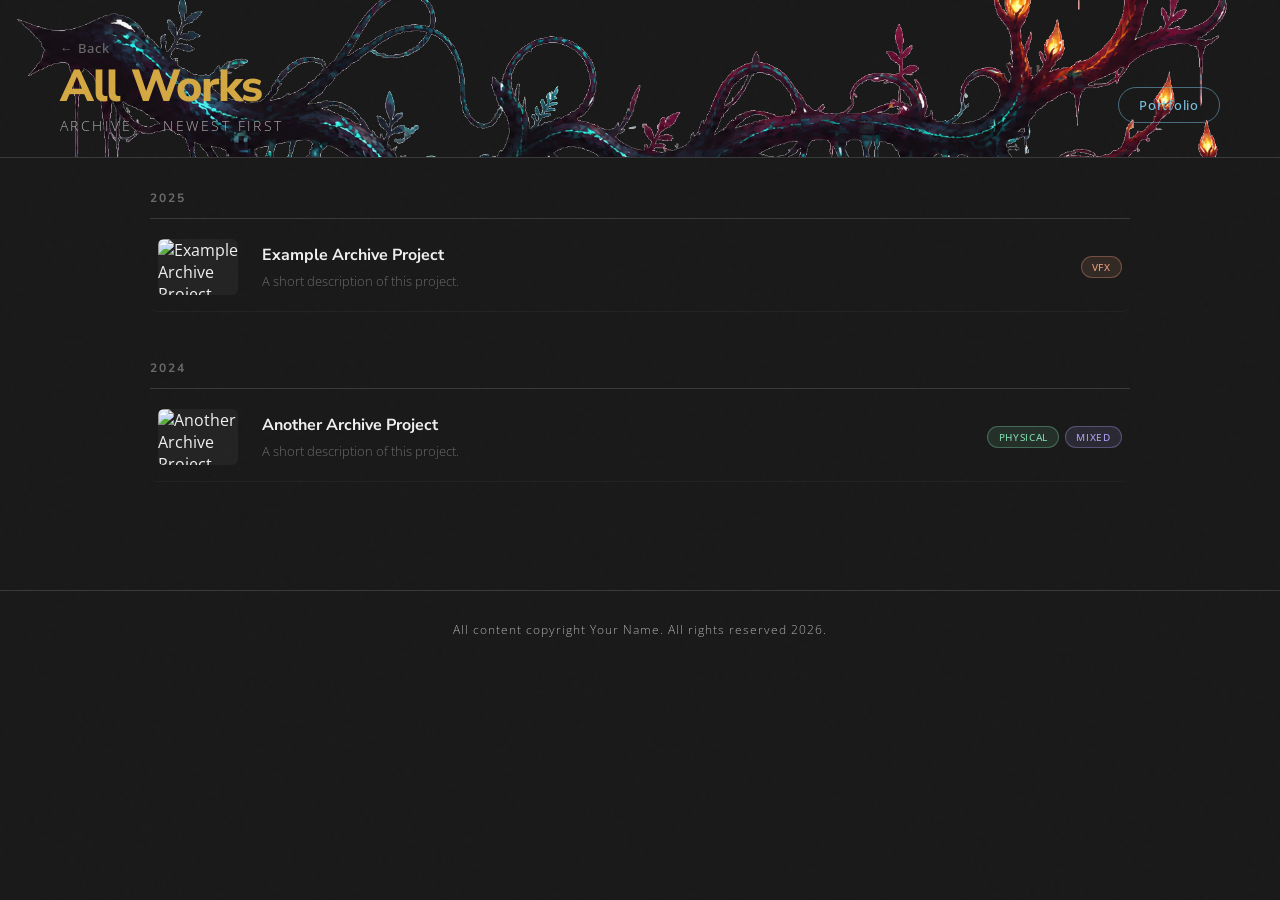
==== archive.html @ 6c719fda "archive added update for at3" ====
<!DOCTYPE html>
<html lang="en">
<head>
  <meta charset="UTF-8"/>
  <meta name="viewport" content="width=device-width, initial-scale=1.0"/>
  <title>All Works — Archive</title>
  <link href="https://fonts.googleapis.com/css2?family=Nunito+Sans:wght@300;400;600;700;800&family=Open+Sans:wght@300;400;500;600&display=swap" rel="stylesheet"/>
  <link rel="stylesheet" href="styles.css"/>
  <link rel="stylesheet" href="archive.css"/>
</head>
<body>

<header>
  <div class="logo-block">
    <a href="index.html" class="archive-back">← Back</a>
    <h1>All Works</h1>
    <p>Archive &nbsp;·&nbsp; Newest First</p>
  </div>
  <div class="header-links">
    <a class="header-btn" href="index.html">Portfolio</a>
  </div>
</header>

<main id="archive-list"></main>

<!-- Archive Modal -->
<div class="modal-backdrop" id="archive-modal-backdrop">
  <div class="modal" id="archive-modal">
    <button class="modal-close" id="archive-modal-close" aria-label="Close">✕</button>
    <img class="modal-hero" id="archive-modal-hero" src="" alt="">
    <div class="modal-body">
      <div class="modal-title" id="archive-modal-title"></div>
      <div class="archive-modal-meta" id="archive-modal-meta"></div>
      <div class="modal-tags" id="archive-modal-tags"></div>
      <p class="modal-desc" id="archive-modal-desc"></p>
      <div class="modal-details" id="archive-modal-details"></div>
    </div>
    <div class="modal-scroll-arrow" id="archive-scroll-arrow">
      <button class="modal-scroll-arrow-btn" id="archive-arrow-btn" aria-label="Scroll down">
        <svg viewBox="0 0 24 24"><polyline points="6 9 12 15 18 9"/></svg>
      </button>
    </div>
  </div>
</div>

<footer>
  <span>All content copyright Your Name. All rights reserved 2026.</span>
</footer>

<script src="archive.js"></script>
</body>
</html>
---- styles.css ----
*, *::before, *::after { box-sizing: border-box; margin: 0; padding: 0; }

:root {
  /* Grey palette */
  --c1:      #1a1a1a;  /* near black */
  --c2:      #242424;  /* dark grey – card surface */
  --c3:      #3a3a3a;  /* mid grey – borders */
  --c4:      #6b6b6b;  /* soft grey – muted text */
  --c5:      #b0b0b0;  /* light grey – subtext */
  --c6:      #f0f0f0;  /* near white – headings */

  /* Semantic aliases */
  --bg:      var(--c1);
  --surface: var(--c2);
  --border:  var(--c3);
  --mid:     var(--c4);
  --accent:  var(--c5);
  --bright:  var(--c6);
  --text:    var(--c6);
  --subtext: var(--c5);

  --card-w:  clamp(320px, 22vw, 460px);
  --card-h:  clamp(300px, 62vh, 700px);
  --radius:  14px;
  --gap:     18px;
  --accent-gold: #d4a843;
}

html { scroll-behavior: smooth; }

body {
  background: var(--bg);
  color: var(--text);
  font-family: 'Open Sans', sans-serif;
  min-height: 100vh;
  overflow-x: hidden;
}

/* ── Grain overlay ── */
body::before {
  content: '';
  position: fixed; inset: 0;
  background-image: url("data:image/svg+xml,%3Csvg viewBox='0 0 200 200' xmlns='http://www.w3.org/2000/svg'%3E%3Cfilter id='n'%3E%3CfeTurbulence type='fractalNoise' baseFrequency='0.75' numOctaves='4' stitchTiles='stitch'/%3E%3C/filter%3E%3Crect width='100%25' height='100%25' filter='url(%23n)' opacity='0.04'/%3E%3C/svg%3E");
  pointer-events: none;
  z-index: 999;
  opacity: .25;
}

/* ── Header ── */
header {
  padding: clamp(24px, 4vh, 52px) 60px clamp(16px, 2.5vh, 32px);
  display: flex;
  align-items: flex-end;
  justify-content: space-between;
  border-bottom: 1.5px solid var(--border);
  animation: fadeDown .7s ease both;
    background-image: url('img/banner.png');
  background-size: cover;
  background-position: center;
}
.header-overlay {
  position: absolute;
  inset: 0;
  background: rgba(0,0,0,.45);
  pointer-events: none;
}
.logo-block {
  position: relative;
  z-index: 1;
}
.logo-block h1 {
  font-family: 'Nunito Sans', sans-serif;
  font-size: clamp(1.8rem, 3.5vw, 3rem);
  font-weight: 800;
  line-height: 1;
  letter-spacing: -.03em;
  color: var(--bright);
  color: var(--accent-gold);
}

.logo-block p {
  font-size: .85rem;
  font-weight: 300;
  color: var(--accent);
  letter-spacing: .18em;
  text-transform: uppercase;
  margin-top: 6px;
}

.header-links {
    position: relative;
  z-index: 1;
  display: flex;
  gap: 10px;
  align-items: center;
  margin-bottom: 12px;
}
.about-layout {
  display: flex;
  gap: 48px;
  align-items: flex-start;
}

.about-text { flex: 1 1 0; min-width: 0; }

.about-photo {
  flex: 0 0 300px;
  border-radius: 12px;
  overflow: hidden;
  display: flex;
  align-items: center;
  padding-top: 48px;
  padding-right: 48px;
}

.about-photo img {
  width: 100%;
  height: auto;
  display: block;
  border-radius: 12px;
  object-fit: cover;
}
.header-btn {
  padding: 8px 20px;
  border-radius: 99px;
  border: 1.5px solid var(--border);
  background: transparent;
  color: var(--accent);
  font-family: 'Open Sans', sans-serif;
  font-size: .8rem;
  font-weight: 500;
  letter-spacing: .06em;
  cursor: pointer;
  text-decoration: none;
  transition: background .2s, color .2s, border-color .2s;
}

.header-btn:hover { background: var(--c3); color: var(--bright); border-color: var(--c5); }

#about-btn { border-color: rgba(168,159,239,.5); color: #a89fef; }
#about-btn:hover { background: rgba(168,159,239,.15); color: #a89fef; border-color: #a89fef; }

a.header-btn { border-color: rgba(121,192,224,.5); color: #79c0e0; }
a.header-btn:hover { background: rgba(121,192,224,.15); color: #79c0e0; border-color: #79c0e0; }

/* ── Rows ── */
main { padding: 10px 0 20px; }

.row {
  margin-bottom: 48px;
  animation: fadeUp .6s ease both;
}

.row:nth-child(1) { animation-delay: .1s; }
.row:nth-child(2) { animation-delay: .22s; }
.row:nth-child(3) { animation-delay: .34s; }
.row:nth-child(4) { animation-delay: .46s; }

/* ── Scroll track ── */
.scroll-track-wrap {
  position: relative;
}

.scroll-track {
  display: flex;
  gap: var(--gap);
  overflow-x: auto;
  overflow-y: visible;
  padding: 8px 60px 36px;
  scroll-snap-type: x mandatory;
  scroll-padding-left: 60px;
  -webkit-overflow-scrolling: touch;
  cursor: grab;
  /* allow cards to expand upward/downward without clipping */
  clip-path: none;
}

.scroll-track:active { cursor: grabbing; }

.scroll-track::-webkit-scrollbar { height: 4px; }
.scroll-track::-webkit-scrollbar-track { background: var(--c2); border-radius: 2px; }
.scroll-track::-webkit-scrollbar-thumb { background: var(--c3); border-radius: 2px; }

/* Fade edges */
.scroll-track-wrap::before,
.scroll-track-wrap::after {
  content: '';
  position: absolute;
  top: 0; bottom: 0;
  width: 60px;
  pointer-events: none;
  z-index: 2;
}
.scroll-track-wrap::before {
  left: 0;
  background: linear-gradient(to right, #1a1a1a, transparent);
}
.scroll-track-wrap::after {
  right: 0;
  background: linear-gradient(to left, #1a1a1a, transparent);
}

/* ── Cards ── */
.card {
  flex: 0 0 var(--card-w);
  scroll-snap-align: start;
  border-radius: var(--radius);
  overflow: hidden;
  background: var(--surface);
  cursor: pointer;
  transition: transform .3s cubic-bezier(.34,1.56,.64,1),
              box-shadow .3s ease,
              flex-basis .4s cubic-bezier(.4,0,.2,1);
  position: relative;
}

.card:hover {
  transform: translateY(-6px) scale(1.02);
  box-shadow: 0 18px 40px rgba(0,0,0,.35);
  z-index: 10;
}

.card.expanded {
  flex: 0 0 calc(var(--card-w) * 2 + var(--gap));
  transform: none;
  box-shadow: 0 24px 60px rgba(0,0,0,.45);
  z-index: 20;
  scroll-snap-align: start;
  scroll-margin-left: 60px;
}

.card-img {
  width: 100%;
  height: var(--card-h);
  object-fit: cover;
  display: block;
  transition: height .4s cubic-bezier(.4,0,.2,1);
}
.card-coming-soon {
  width: 100%;
  height: var(--card-h);
  display: flex;
  align-items: center;
  justify-content: center;
  background: var(--c2);
  color: var(--mid);
  font-family: 'Nunito Sans', sans-serif;
  font-size: clamp(1rem, 1.5vw, 1.4rem);
  font-weight: 700;
  letter-spacing: .15em;
  text-transform: uppercase;
}

.card.expanded .card-img { height: var(--card-h); }

.card-body {
  padding: clamp(12px, 1.8vh, 22px) clamp(14px, 1.5vw, 24px);
}

.card-title {
  font-family: 'Nunito Sans', sans-serif;
  font-size: clamp(.95rem, 1.4vw, 1.3rem);
  font-weight: 700;
  color: var(--bright);
  margin-bottom: clamp(5px, .8vh, 10px);
  white-space: nowrap;
  overflow: hidden;
  text-overflow: ellipsis;
}

.card.expanded .card-title { white-space: normal; }

.tags {
  display: flex;
  gap: 6px;
  flex-wrap: wrap;
}

.tag {
  font-size: clamp(.6rem, .75vw, .8rem);
  font-weight: 500;
  letter-spacing: .07em;
  text-transform: uppercase;
  padding: clamp(2px, .4vh, 5px) clamp(7px, .8vw, 12px);
  border-radius: 99px;
  border: 1px solid currentColor;
}

.tag-physical { color: #7dd4a8;  background: rgba(125,212,168,.12); border-color: rgba(125,212,168,.35); }  /* mint green — like string literals */
.tag-cad      { color: #79c0e0;  background: rgba(121,192,224,.12); border-color: rgba(121,192,224,.35); }  /* sky blue — like type annotations */
.tag-mixed    { color: #a89fef;  background: rgba(168,159,239,.12); border-color: rgba(168,159,239,.35); }  /* lavender — like keywords */
.tag-digital  { color: #f0c674;  background: rgba(240,198,116,.12); border-color: rgba(240,198,116,.35); }  /* amber — like function names */
.tag-vfx      { color: #e89a79;  background: rgba(232,154,121,.12); border-color: rgba(232,154,121,.35); }  /* coral — like numeric values */
.tag-tag2 { color: #e06c75; background: rgba(224,108,117,.12); border-color: rgba(224,108,117,.35); }

/* Expanded extra content */
.card-expand-info {
  max-height: 0;
  overflow: hidden;
  transition: max-height .4s cubic-bezier(.4,0,.2,1), opacity .3s ease;
  opacity: 0;
  padding: 0 16px;
}

.card.expanded .card-expand-info {
  max-height: 120px;
  opacity: 1;
  padding: 0 16px 14px;
}

.card-expand-info p {
  font-size: .82rem;
  font-weight: 300;
  color: var(--accent);
  line-height: 1.6;
  margin-bottom: 10px;
}

.card-expand-info a, .read-more-btn {
  font-size: .78rem;
  font-weight: 500;
  color: var(--bright);
  text-decoration: none;
  border-bottom: 1.5px solid var(--mid);
  padding-bottom: 1px;
  transition: border-color .2s;
  background: none;
  border-top: none;
  border-left: none;
  border-right: none;
  cursor: pointer;
  font-family: 'Open Sans', sans-serif;
}

.card-expand-info a:hover,
.read-more-btn:hover { border-color: var(--bright); color: var(--bright); }

/* Close button */
.card-close {
  display: none;
  position: absolute;
  top: 10px; right: 10px;
  width: 28px; height: 28px;
  border-radius: 50%;
  background: rgba(30,30,30,.8);
  color: var(--bright);
  border: none;
  cursor: pointer;
  font-size: .9rem;
  align-items: center;
  justify-content: center;
  backdrop-filter: blur(4px);
  z-index: 5;
  transition: background .2s;
}

.card.expanded .card-close { display: flex; }
.card-close:hover { background: var(--c3); }

/* ── Modal details ── */
.modal-intro {
  font-size: 1rem;
  font-weight: 400;
  color: var(--accent);
  line-height: 1.8;
  margin-bottom: 36px;
  max-width: 720px;
}

.modal-section {
  margin-bottom: 40px;
}

.modal-section-heading {
  font-family: 'Nunito Sans', sans-serif;
  font-size: 1rem;
  font-weight: 700;
  color: var(--bright);
  letter-spacing: .08em;
  text-transform: uppercase;
  margin-bottom: 10px;
}

.modal-section-text {
  font-size: .95rem;
  font-weight: 300;
  color: var(--accent);
  line-height: 1.8;
  max-width: 720px;
  margin-bottom: 18px;
}

.modal-section-img {
  display: block;
  margin: 14px auto 0;
  border-radius: 10px;
  height: auto;
  width: auto;
  max-width: 45%;
  background: var(--c2);
}

.modal-img-grid {
  display: flex;
  gap: var(--gap);
  margin-top: 14px;
  justify-content: center;
  flex-wrap: wrap;
}

.modal-img-grid .modal-section-img {
  flex: 1 1 0;
  min-width: 0;
  max-width: none !important;
  width: 0;
  margin: 0;
  height: auto;
  object-fit: contain;
}


.modal-img-grid--full {
  display: flex;
  flex-direction: row;
  gap: var(--gap);
  margin-top: 14px;
  width: 100%;
}

.modal-img-grid--full .modal-section-img {
  flex: 1 1 0;
  min-width: 0;
  max-width: none !important;
  width: 0;
  margin: 0;
  height: auto;
  object-fit: contain;
}
.modal-img-grid--natural {
  display: flex;
  gap: var(--gap);
  margin-top: 14px;
  justify-content: center;
  align-items: flex-end;
  flex-wrap: nowrap;
}

.modal-img-grid--natural .modal-section-img {
  flex: 0 0 auto;
  width: auto !important;
  max-width: 48% !important;
  height: 400px;
  object-fit: contain;
  object-position: bottom;
  margin: 0;
  background: transparent;
}
/* ── Footer ── */
footer {
  border-top: 1.5px solid var(--border);
  padding: 30px 60px;
  display: flex;
  justify-content: center;
  align-items: center;
  font-size: .78rem;
  color: var(--mid);
  font-weight: 300;
  letter-spacing: .08em;
}

footer span { color: var(--accent); }

/* ── Project Modal ── */
.modal-backdrop {
  position: fixed;
  inset: 0;
  background: rgba(0,0,0,.65);
  backdrop-filter: blur(6px);
  z-index: 500;
  display: flex;
  align-items: center;
  justify-content: center;
  padding: 0 20px;
  opacity: 0;
  pointer-events: none;
  transition: opacity .3s ease;
}

.modal-backdrop.open {
  opacity: 1;
  pointer-events: all;
}

.modal {
  width: 100%;
  max-width: calc(100vw - 16px);
  max-height: calc(100vh - 16px);
  background: var(--c1);
  border: 1.5px solid var(--border);
  border-radius: 18px;
  overflow-y: auto;
  position: relative;
  transform: translateY(24px) scale(.98);
  transition: transform .35s cubic-bezier(.34,1.56,.64,1);
}

.modal-backdrop.open .modal {
  transform: translateY(0) scale(1);
}

/* scrollbar hidden — using floating arrow instead */
.modal::-webkit-scrollbar { display: none; }
.modal { -ms-overflow-style: none; scrollbar-width: none; }

/* ── Modal scroll arrow ── */
.modal-scroll-arrow {
  position: sticky;
  bottom: 24px;
  left: 0;
  width: 100%;
  display: flex;
  justify-content: center;
  pointer-events: none;
  z-index: 20;
  transition: opacity .4s ease;
}

.modal-scroll-arrow.hidden {
  opacity: 0;
}

.modal-scroll-arrow-btn {
  pointer-events: all;
  width: 40px;
  height: 40px;
  border-radius: 50%;
  background: rgba(30,30,30,.8);
  border: 1.5px solid var(--border);
  color: var(--bright);
  cursor: pointer;
  display: flex;
  align-items: center;
  justify-content: center;
  backdrop-filter: blur(8px);
  transition: background .2s, border-color .2s, transform .2s;
  animation: arrowBob 2s ease-in-out infinite;
}

.modal-scroll-arrow-btn:hover {
  background: var(--c3);
  border-color: var(--bright);
  transform: translateY(3px);
  animation: none;
}

.modal-scroll-arrow-btn svg {
  width: 16px;
  height: 16px;
  stroke: var(--bright);
  fill: none;
  stroke-width: 2;
  stroke-linecap: round;
  stroke-linejoin: round;
}

@keyframes arrowBob {
  0%, 100% { transform: translateY(0); }
  50%       { transform: translateY(5px); }
}

/* ── Modal hero ── */
.modal-hero {
  width: 100%;
  max-height: 55vh;
  object-fit: cover;
  display: block;
  border-radius: 16px 16px 0 0;
}

.modal-body {
  padding: 36px 48px 48px;
}

.modal-title {
  font-family: 'Nunito Sans', sans-serif;
  font-size: clamp(1.6rem, 4vw, 2.6rem);
  font-weight: 800;
  color: var(--bright);
  letter-spacing: -.02em;
  margin-bottom: 14px;
}

.modal-tags {
  display: flex;
  gap: 8px;
  flex-wrap: wrap;
  margin-bottom: 24px;
}

.modal-desc {
  font-size: 1rem;
  font-weight: 300;
  color: var(--accent);
  line-height: 1.75;
  max-width: 680px;
}

.modal-close {
  position: absolute;
  top: 16px; right: 16px;
  width: 36px; height: 36px;
  border-radius: 50%;
  background: rgba(65,29,49,.75);
  color: var(--bright);
  border: 1.5px solid var(--border);
  cursor: pointer;
  font-size: 1rem;
  display: flex;
  align-items: center;
  justify-content: center;
  backdrop-filter: blur(6px);
  transition: background .2s, border-color .2s;
  z-index: 10;
}

.modal-close:hover {
  background: var(--c3);
  border-color: var(--bright);
}

@media (max-width: 700px) {
  .modal-body { padding: 24px 20px 36px; }
}

/* ── Animations ── */
@keyframes fadeDown {
  from { opacity: 0; transform: translateY(-18px); }
  to   { opacity: 1; transform: translateY(0); }
}

@keyframes fadeUp {
  from { opacity: 0; transform: translateY(22px); }
  to   { opacity: 1; transform: translateY(0); }
}

/* ── Responsive ── */
@media (max-width: 700px) {
  header, .scroll-track, footer {
    padding-left: 24px;
    padding-right: 24px;
  }
  .scroll-track-wrap::before,
  .scroll-track-wrap::after { width: 24px; }
  :root { --card-w: 260px; --card-h: 320px; }
}
---- archive.css ----
/* ── Archive back link ── */
.archive-back {
  display: inline-block;
  font-size: .8rem;
  font-weight: 500;
  color: var(--mid);
  text-decoration: none;
  letter-spacing: .08em;
  margin-bottom: 8px;
  transition: color .2s;
}

.archive-back:hover { color: var(--accent); }

/* ── Archive list ── */
#archive-list {
  padding: 32px 60px 60px;
  max-width: 1100px;
  margin: 0 auto;
}

/* ── Year group ── */
.archive-year-group {
  margin-bottom: 48px;
  animation: fadeUp .6s ease both;
}

.archive-year-label {
  font-family: 'Nunito Sans', sans-serif;
  font-size: .75rem;
  font-weight: 700;
  letter-spacing: .18em;
  text-transform: uppercase;
  color: var(--mid);
  padding-bottom: 12px;
  border-bottom: 1px solid var(--border);
  margin-bottom: 4px;
}

/* ── Archive row ── */
.archive-row {
  display: grid;
  grid-template-columns: 80px 1fr auto;
  align-items: center;
  gap: 24px;
  padding: 16px 0;
  border-bottom: 1px solid rgba(255,255,255,.04);
  cursor: pointer;
  transition: background .15s;
  border-radius: 8px;
  padding-left: 8px;
  padding-right: 8px;
}

.archive-row:hover {
  background: rgba(255,255,255,.03);
}

.archive-thumb {
  width: 80px;
  height: 56px;
  border-radius: 6px;
  object-fit: cover;
  display: block;
  background: var(--c2);
}

.archive-thumb-placeholder {
  width: 80px;
  height: 56px;
  border-radius: 6px;
  background: var(--c2);
  display: flex;
  align-items: center;
  justify-content: center;
  color: var(--border);
  font-size: .7rem;
  letter-spacing: .08em;
  text-transform: uppercase;
}

.archive-info { min-width: 0; }

.archive-title {
  font-family: 'Nunito Sans', sans-serif;
  font-size: 1rem;
  font-weight: 700;
  color: var(--bright);
  margin-bottom: 6px;
  white-space: nowrap;
  overflow: hidden;
  text-overflow: ellipsis;
}

.archive-desc {
  font-size: .8rem;
  font-weight: 300;
  color: var(--mid);
  white-space: nowrap;
  overflow: hidden;
  text-overflow: ellipsis;
}

.archive-tags {
  display: flex;
  gap: 6px;
  flex-wrap: wrap;
  justify-content: flex-end;
  flex-shrink: 0;
}

/* ── Archive modal meta ── */
.archive-modal-meta {
  font-size: .8rem;
  color: var(--mid);
  font-weight: 300;
  letter-spacing: .08em;
  margin-bottom: 10px;
}

/* ── Responsive ── */
@media (max-width: 700px) {
  #archive-list { padding: 24px 24px 48px; }
  .archive-row { grid-template-columns: 60px 1fr; }
  .archive-tags { display: none; }
}
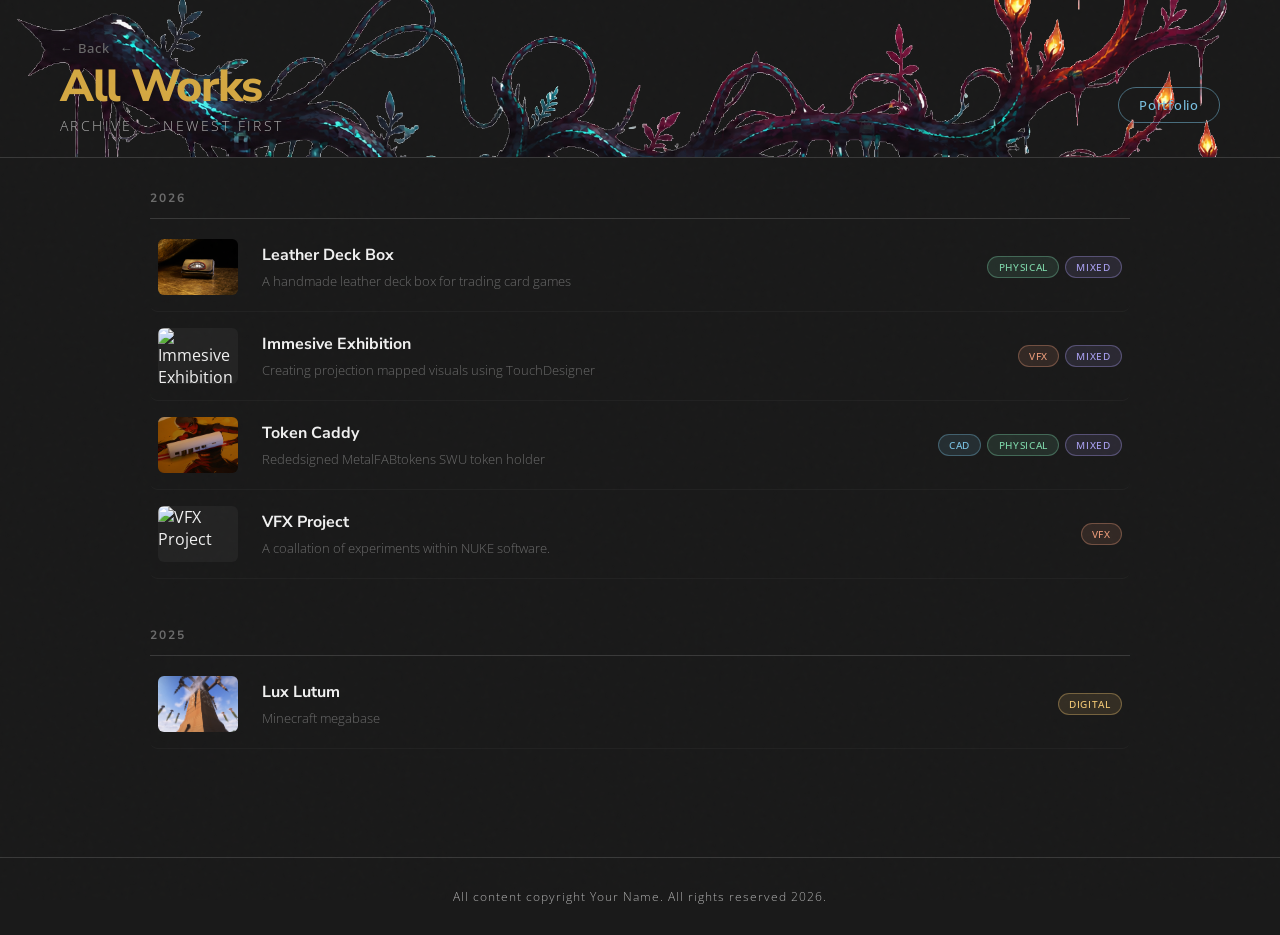
==== commit d23dbe83: "fixed archive" ====
--- a/archive.html
+++ b/archive.html
@@ -3,10 +3,14 @@
 <head>
   <meta charset="UTF-8"/>
   <meta name="viewport" content="width=device-width, initial-scale=1.0"/>
-  <title>All Works — Archive</title>
+  <title>TES Archive</title>
   <link href="https://fonts.googleapis.com/css2?family=Nunito+Sans:wght@300;400;600;700;800&family=Open+Sans:wght@300;400;500;600&display=swap" rel="stylesheet"/>
   <link rel="stylesheet" href="styles.css"/>
   <link rel="stylesheet" href="archive.css"/>
+  <link rel="apple-touch-icon" sizes="180x180" href="favicon/apple-touch-icon.png">
+<link rel="icon" type="image/png" sizes="32x32" href="favicon/favicon-32x32.png">
+<link rel="icon" type="image/png" sizes="16x16" href="favicon/favicon-16x16.png">
+<link rel="manifest" href="flavicon/site.webmanifest">
 </head>
 <body>
 
@@ -47,6 +51,7 @@
   <span>All content copyright Your Name. All rights reserved 2026.</span>
 </footer>
 
+<script src="projects.js"></script>
 <script src="archive.js"></script>
 </body>
 </html>
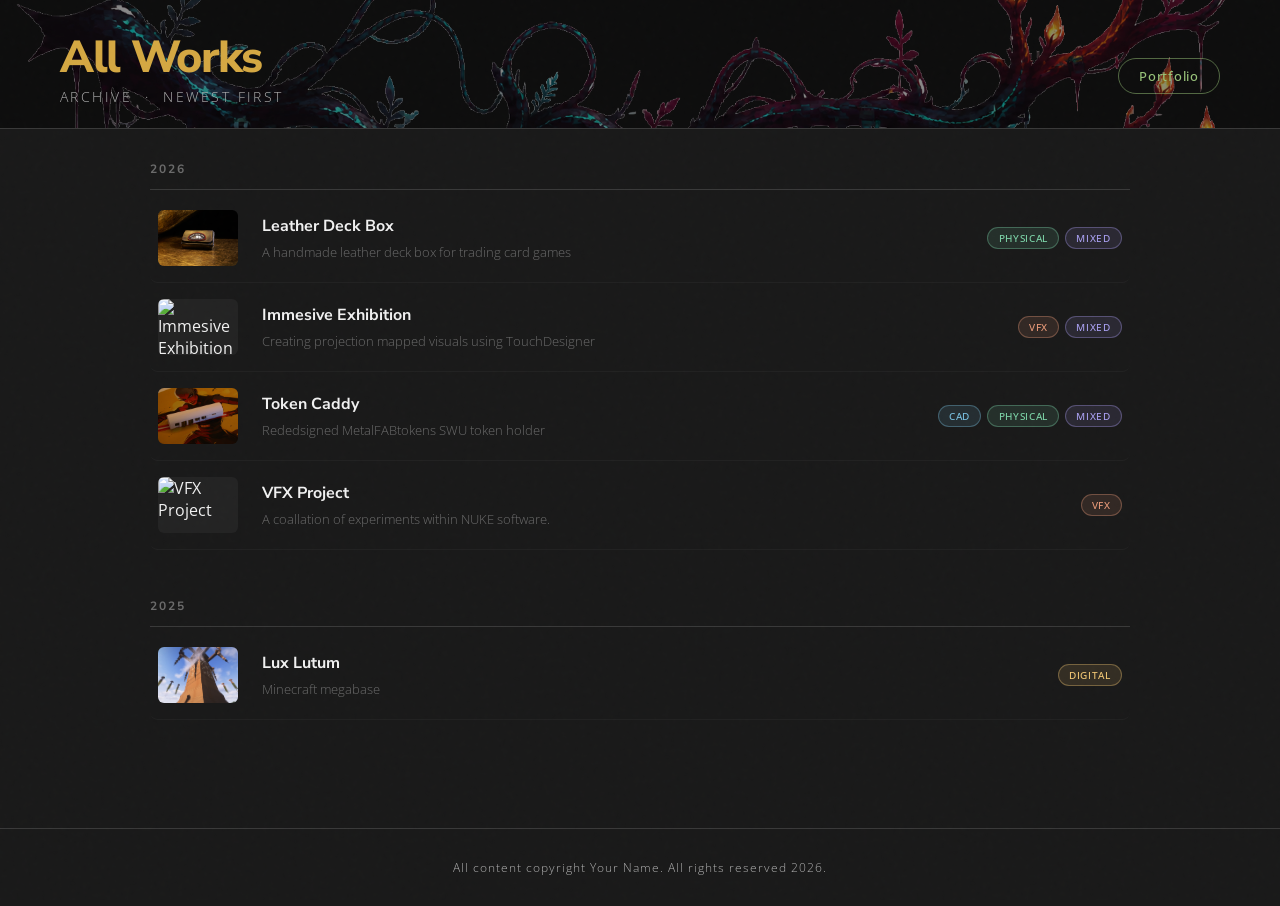
==== commit 3b6f857e: "mobile scalling test" ====
--- a/archive.html
+++ b/archive.html
@@ -10,18 +10,18 @@
   <link rel="apple-touch-icon" sizes="180x180" href="favicon/apple-touch-icon.png">
 <link rel="icon" type="image/png" sizes="32x32" href="favicon/favicon-32x32.png">
 <link rel="icon" type="image/png" sizes="16x16" href="favicon/favicon-16x16.png">
-<link rel="manifest" href="flavicon/site.webmanifest">
+<link rel="manifest" href="favicon/site.webmanifest">
 </head>
 <body>
 
 <header>
+  <div class="header-overlay"></div>
   <div class="logo-block">
-    <a href="index.html" class="archive-back">← Back</a>
     <h1>All Works</h1>
     <p>Archive &nbsp;·&nbsp; Newest First</p>
   </div>
   <div class="header-links">
-    <a class="header-btn" href="index.html">Portfolio</a>
+    <a class="header-btn archive-portfolio-btn" href="index.html">Portfolio</a>
   </div>
 </header>
 
--- a/styles.css
+++ b/styles.css
@@ -134,7 +134,8 @@
   text-decoration: none;
   transition: background .2s, color .2s, border-color .2s;
 }
-
+#archive-btn { border-color: rgba(240,198,116,.5); color: #f0c674; }
+#archive-btn:hover { background: rgba(240,198,116,.15); color: #f0c674; border-color: #f0c674; }
 .header-btn:hover { background: var(--c3); color: var(--bright); border-color: var(--c5); }
 
 #about-btn { border-color: rgba(168,159,239,.5); color: #a89fef; }
@@ -629,9 +630,46 @@
 }
 
 @media (max-width: 700px) {
-  .modal-body { padding: 24px 20px 36px; }
-}
-
+  header, .scroll-track, footer {
+    padding-left: 24px;
+    padding-right: 24px;
+  }
+  .scroll-track-wrap::before,
+  .scroll-track-wrap::after { display: none; }
+
+  /* switch to vertical stacked layout */
+  .scroll-track {
+    flex-direction: column;
+    overflow-x: visible;
+    overflow-y: visible;
+    padding: 8px 16px 24px;
+    scroll-snap-type: none;
+    gap: 16px;
+  }
+
+  .card {
+    flex: 0 0 auto;
+    width: 100%;
+  }
+
+  .card.expanded {
+    flex: 0 0 auto;
+    width: 100%;
+  }
+
+  .card-img {
+    height: clamp(200px, 50vw, 320px);
+  }
+
+  .card.expanded .card-img {
+    height: clamp(200px, 50vw, 320px);
+  }
+
+  :root {
+    --card-w: 100%;
+    --card-h: clamp(200px, 50vw, 320px);
+  }
+}
 /* ── Animations ── */
 @keyframes fadeDown {
   from { opacity: 0; transform: translateY(-18px); }
--- a/archive.css
+++ b/archive.css
@@ -1,16 +1,5 @@
-/* ── Archive back link ── */
-.archive-back {
-  display: inline-block;
-  font-size: .8rem;
-  font-weight: 500;
-  color: var(--mid);
-  text-decoration: none;
-  letter-spacing: .08em;
-  margin-bottom: 8px;
-  transition: color .2s;
-}
-
-.archive-back:hover { color: var(--accent); }
+.header-btn.archive-portfolio-btn { border-color: rgba(152,195,121,.5); color: #98c379; }
+.header-btn.archive-portfolio-btn:hover { background: rgba(152,195,121,.15); color: #98c379; border-color: #98c379; }
 
 /* ── Archive list ── */
 #archive-list {
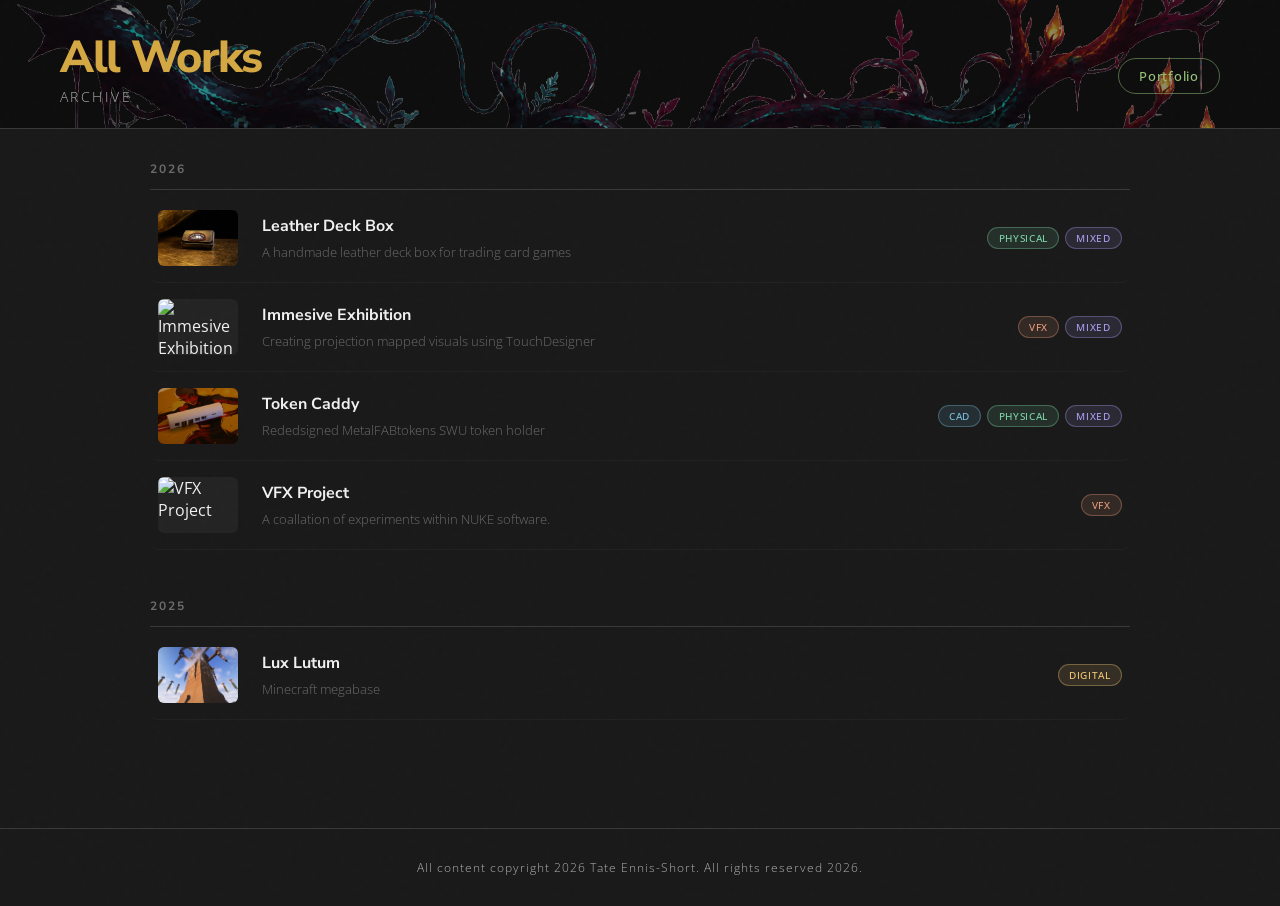
==== commit 92cebb77: "spelling fix for archive" ====
--- a/archive.html
+++ b/archive.html
@@ -18,7 +18,7 @@
   <div class="header-overlay"></div>
   <div class="logo-block">
     <h1>All Works</h1>
-    <p>Archive &nbsp;·&nbsp; Newest First</p>
+    <p>Archive</p>
   </div>
   <div class="header-links">
     <a class="header-btn archive-portfolio-btn" href="index.html">Portfolio</a>
@@ -48,7 +48,7 @@
 </div>
 
 <footer>
-  <span>All content copyright Your Name. All rights reserved 2026.</span>
+  <span>All content copyright 2026 Tate Ennis-Short. All rights reserved 2026.</span>
 </footer>
 
 <script src="projects.js"></script>
